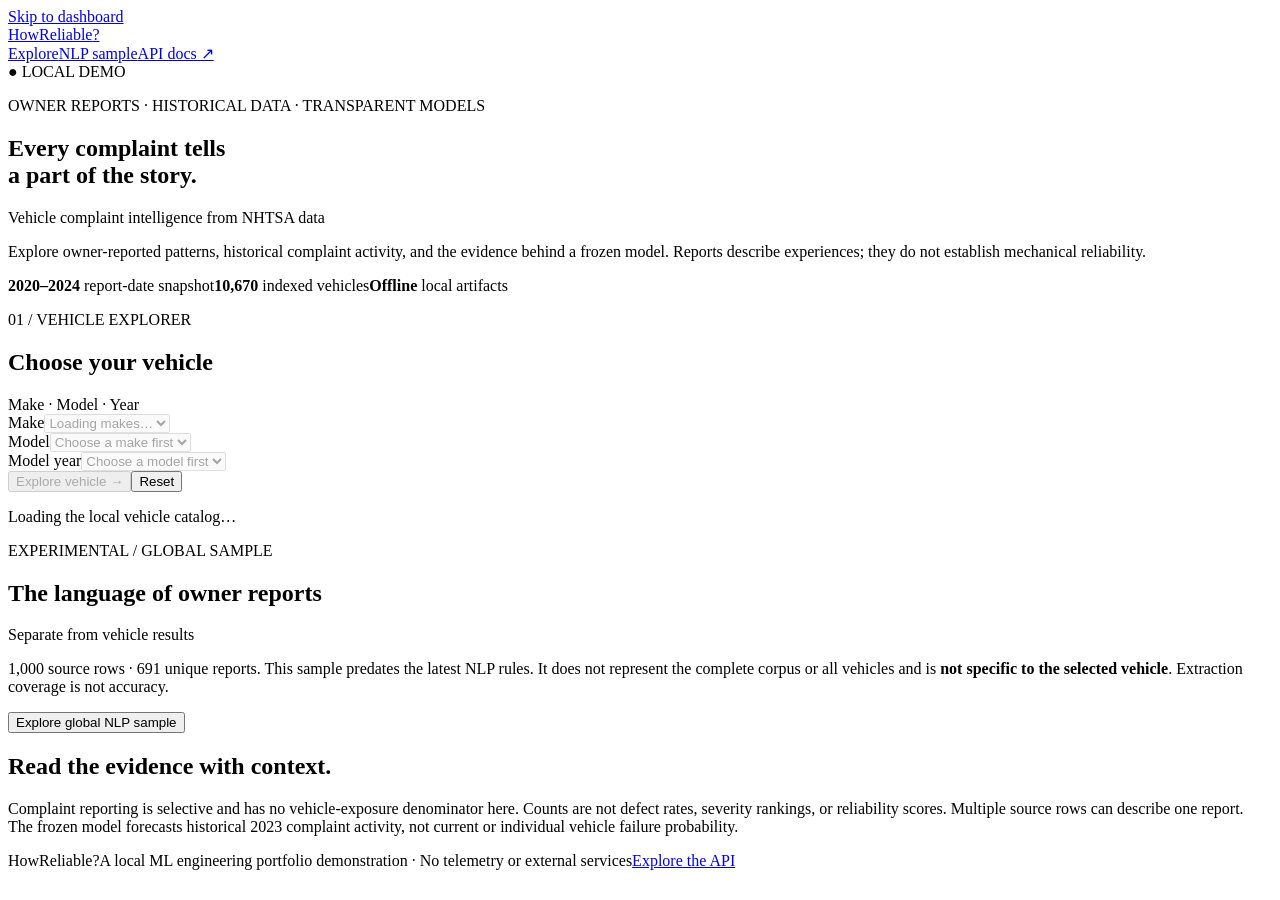
==== src/howreliable/demo/static/index.html @ 33467f68 "usable test" ====
<!doctype html>
<html lang="en">
<head>
  <meta charset="utf-8"><meta name="viewport" content="width=device-width,initial-scale=1">
  <title>HowReliable? | Vehicle complaint intelligence</title>
  <link rel="stylesheet" href="/static/demo.css"><script src="/static/demo.js" defer></script>
</head>
<body>
<a class="skip" href="#main">Skip to dashboard</a>
<header class="topbar"><a class="brand" href="/">HowReliable<span>?</span></a><nav aria-label="Main"><a href="#explore">Explore</a><a href="#nlp-panel">NLP sample</a><a href="/docs">API docs ↗</a></nav><span class="local">● LOCAL DEMO</span></header>
<main id="main">
  <section class="hero"><p class="eyebrow">OWNER REPORTS · HISTORICAL DATA · TRANSPARENT MODELS</p><h1>Every complaint tells<br>a part of the story.</h1><p class="subtitle">Vehicle complaint intelligence from NHTSA data</p><p class="intro">Explore owner-reported patterns, historical complaint activity, and the evidence behind a frozen model. Reports describe experiences; they do not establish mechanical reliability.</p><div class="facts"><span><strong>2020–2024</strong> report-date snapshot</span><span><strong>10,670</strong> indexed vehicles</span><span><strong>Offline</strong> local artifacts</span></div></section>
  <section class="panel search" id="explore" aria-labelledby="search-title"><div class="section-heading"><div><p class="eyebrow">01 / VEHICLE EXPLORER</p><h2 id="search-title">Choose your vehicle</h2></div><span class="tag">Make · Model · Year</span></div>
    <form id="vehicle-form"><div class="field"><label for="make">Make</label><select id="make" required disabled><option value="">Loading makes…</option></select></div><div class="field"><label for="model">Model</label><select id="model" required disabled><option value="">Choose a make first</option></select></div><div class="field"><label for="year">Model year</label><select id="year" required disabled><option value="">Choose a model first</option></select></div><button id="submit" type="submit" disabled>Explore vehicle →</button><button id="reset" class="secondary" type="button">Reset</button></form>
    <p id="search-status" role="status" aria-live="polite">Loading the local vehicle catalog…</p><button id="retry" class="secondary" type="button" hidden>Retry catalog</button>
  </section>
  <section id="results" hidden aria-labelledby="vehicle-title"><div class="result-heading"><div><p class="eyebrow">SELECTED VEHICLE / HISTORICAL OBSERVATIONS</p><h2 id="vehicle-title"></h2></div><span class="tag">Owner-reported complaints</span></div><div id="history" class="panel" aria-live="polite"></div><div id="prediction" class="panel" aria-live="polite"></div></section>
  <section class="panel nlp" id="nlp-panel" aria-labelledby="nlp-title"><div class="section-heading"><div><p class="eyebrow">EXPERIMENTAL / GLOBAL SAMPLE</p><h2 id="nlp-title">The language of owner reports</h2></div><span class="tag">Separate from vehicle results</span></div><p class="notice">1,000 source rows · 691 unique reports. This sample predates the latest NLP rules. It does not represent the complete corpus or all vehicles and is <strong>not specific to the selected vehicle</strong>. Extraction coverage is not accuracy.</p><button id="load-nlp" class="secondary" type="button">Explore global NLP sample</button><div id="nlp-content" aria-live="polite"></div></section>
  <aside class="limitations"><h2>Read the evidence with context.</h2><p>Complaint reporting is selective and has no vehicle-exposure denominator here. Counts are not defect rates, severity rankings, or reliability scores. Multiple source rows can describe one report. The frozen model forecasts historical 2023 complaint activity, not current or individual vehicle failure probability.</p></aside>
</main><footer><span class="brand">HowReliable?</span><span>A local ML engineering portfolio demonstration · No telemetry or external services</span><a href="/docs">Explore the API</a></footer>
</body></html>
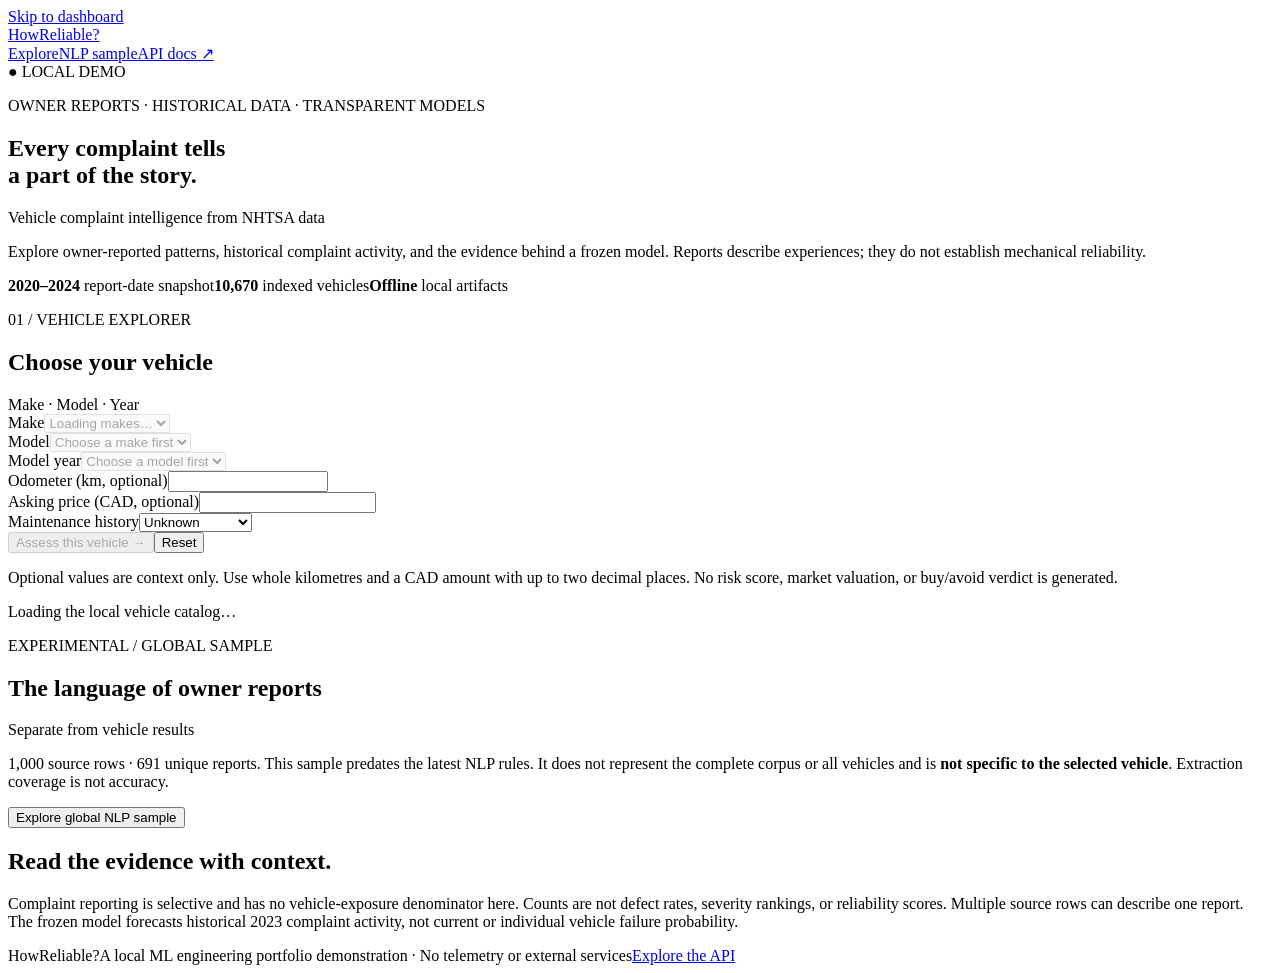
==== commit 3bc0d28f: "v1" ====
--- a/src/howreliable/demo/static/index.html
+++ b/src/howreliable/demo/static/index.html
@@ -11,10 +11,11 @@
 <main id="main">
   <section class="hero"><p class="eyebrow">OWNER REPORTS · HISTORICAL DATA · TRANSPARENT MODELS</p><h1>Every complaint tells<br>a part of the story.</h1><p class="subtitle">Vehicle complaint intelligence from NHTSA data</p><p class="intro">Explore owner-reported patterns, historical complaint activity, and the evidence behind a frozen model. Reports describe experiences; they do not establish mechanical reliability.</p><div class="facts"><span><strong>2020–2024</strong> report-date snapshot</span><span><strong>10,670</strong> indexed vehicles</span><span><strong>Offline</strong> local artifacts</span></div></section>
   <section class="panel search" id="explore" aria-labelledby="search-title"><div class="section-heading"><div><p class="eyebrow">01 / VEHICLE EXPLORER</p><h2 id="search-title">Choose your vehicle</h2></div><span class="tag">Make · Model · Year</span></div>
-    <form id="vehicle-form"><div class="field"><label for="make">Make</label><select id="make" required disabled><option value="">Loading makes…</option></select></div><div class="field"><label for="model">Model</label><select id="model" required disabled><option value="">Choose a make first</option></select></div><div class="field"><label for="year">Model year</label><select id="year" required disabled><option value="">Choose a model first</option></select></div><button id="submit" type="submit" disabled>Explore vehicle →</button><button id="reset" class="secondary" type="button">Reset</button></form>
+    <form id="vehicle-form"><div class="field"><label for="make">Make</label><select id="make" required disabled><option value="">Loading makes…</option></select></div><div class="field"><label for="model">Model</label><select id="model" required disabled><option value="">Choose a make first</option></select></div><div class="field"><label for="year">Model year</label><select id="year" required disabled><option value="">Choose a model first</option></select></div><div class="field"><label for="odometer">Odometer (km, optional)</label><input id="odometer" type="number" min="0" max="9007199254740991" step="1" inputmode="numeric" aria-describedby="context-help"></div><div class="field"><label for="price">Asking price (CAD, optional)</label><input id="price" type="text" inputmode="decimal" pattern="[0-9]+(\.[0-9]{1,2})?" aria-describedby="context-help"></div><div class="field"><label for="maintenance">Maintenance history</label><select id="maintenance"><option value="unknown">Unknown</option><option value="documented">Documented</option><option value="partial">Partial</option><option value="undocumented">Undocumented</option></select></div><button id="submit" type="submit" disabled>Assess this vehicle →</button><button id="reset" class="secondary" type="button">Reset</button></form>
+    <p id="context-help" class="muted">Optional values are context only. Use whole kilometres and a CAD amount with up to two decimal places. No risk score, market valuation, or buy/avoid verdict is generated.</p>
     <p id="search-status" role="status" aria-live="polite">Loading the local vehicle catalog…</p><button id="retry" class="secondary" type="button" hidden>Retry catalog</button>
   </section>
-  <section id="results" hidden aria-labelledby="vehicle-title"><div class="result-heading"><div><p class="eyebrow">SELECTED VEHICLE / HISTORICAL OBSERVATIONS</p><h2 id="vehicle-title"></h2></div><span class="tag">Owner-reported complaints</span></div><div id="history" class="panel" aria-live="polite"></div><div id="prediction" class="panel" aria-live="polite"></div></section>
+  <section id="results" hidden aria-labelledby="vehicle-title"><div class="result-heading"><div><p class="eyebrow">SELECTED VEHICLE / PURCHASE ASSESSMENT</p><h2 id="vehicle-title"></h2></div><span class="tag">Historical evidence, not a purchase verdict</span></div><div id="assessment" class="panel" aria-live="polite"></div><div id="history" class="panel" aria-live="polite"></div><div id="prediction" class="panel" aria-live="polite"></div></section>
   <section class="panel nlp" id="nlp-panel" aria-labelledby="nlp-title"><div class="section-heading"><div><p class="eyebrow">EXPERIMENTAL / GLOBAL SAMPLE</p><h2 id="nlp-title">The language of owner reports</h2></div><span class="tag">Separate from vehicle results</span></div><p class="notice">1,000 source rows · 691 unique reports. This sample predates the latest NLP rules. It does not represent the complete corpus or all vehicles and is <strong>not specific to the selected vehicle</strong>. Extraction coverage is not accuracy.</p><button id="load-nlp" class="secondary" type="button">Explore global NLP sample</button><div id="nlp-content" aria-live="polite"></div></section>
   <aside class="limitations"><h2>Read the evidence with context.</h2><p>Complaint reporting is selective and has no vehicle-exposure denominator here. Counts are not defect rates, severity rankings, or reliability scores. Multiple source rows can describe one report. The frozen model forecasts historical 2023 complaint activity, not current or individual vehicle failure probability.</p></aside>
 </main><footer><span class="brand">HowReliable?</span><span>A local ML engineering portfolio demonstration · No telemetry or external services</span><a href="/docs">Explore the API</a></footer>
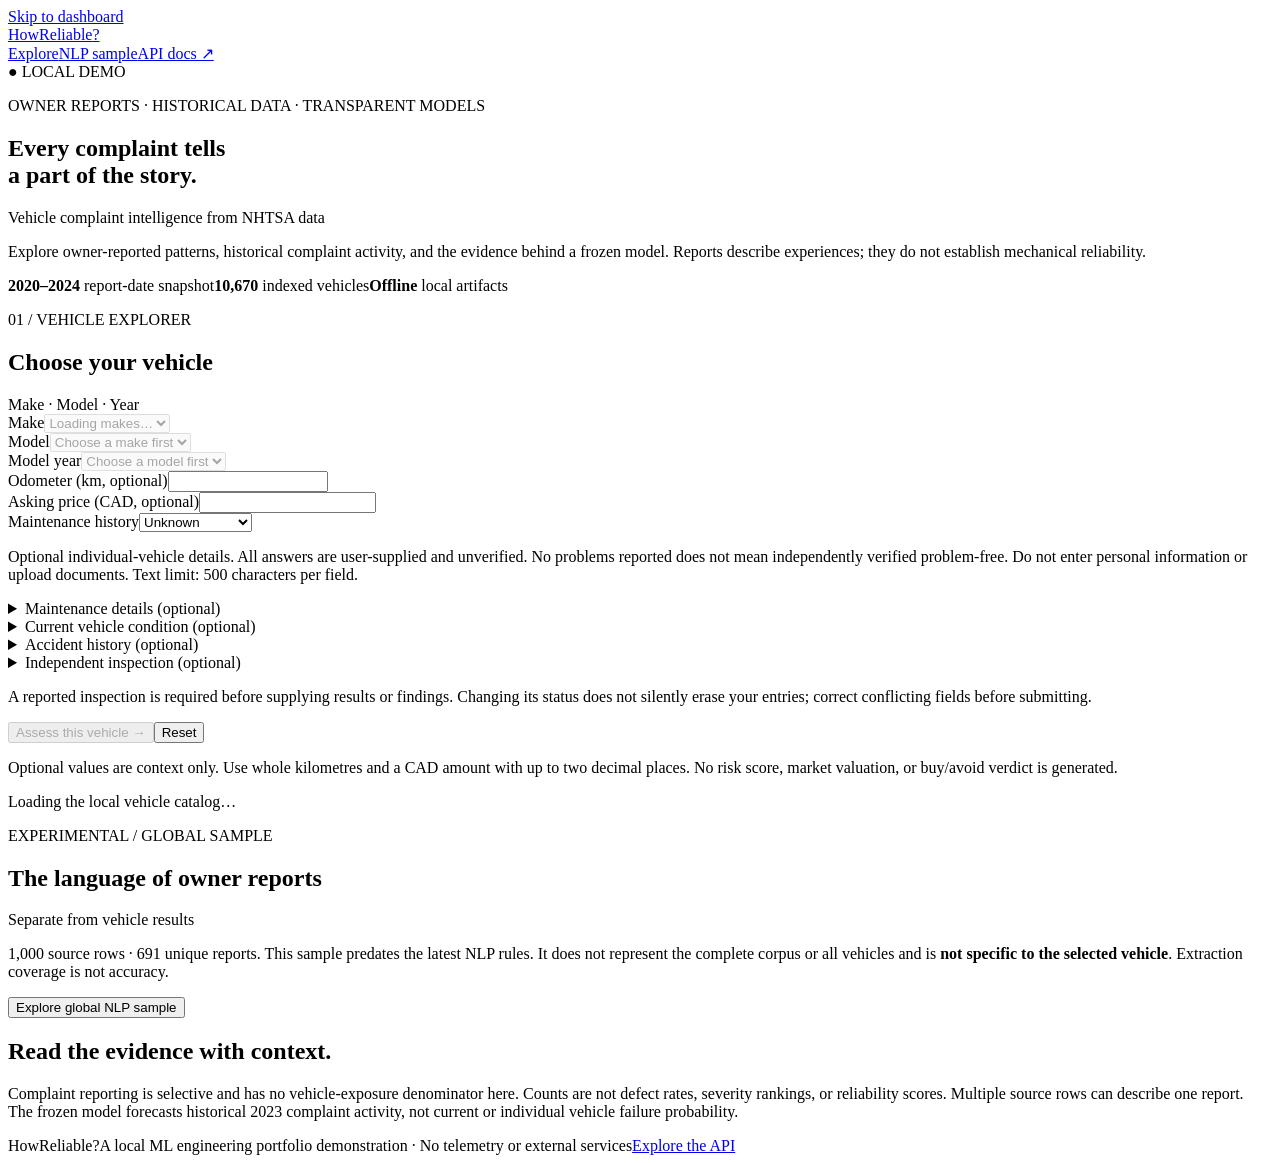
==== commit 8d13ef94: "p4" ====
--- a/src/howreliable/demo/static/index.html
+++ b/src/howreliable/demo/static/index.html
@@ -11,7 +11,7 @@
 <main id="main">
   <section class="hero"><p class="eyebrow">OWNER REPORTS · HISTORICAL DATA · TRANSPARENT MODELS</p><h1>Every complaint tells<br>a part of the story.</h1><p class="subtitle">Vehicle complaint intelligence from NHTSA data</p><p class="intro">Explore owner-reported patterns, historical complaint activity, and the evidence behind a frozen model. Reports describe experiences; they do not establish mechanical reliability.</p><div class="facts"><span><strong>2020–2024</strong> report-date snapshot</span><span><strong>10,670</strong> indexed vehicles</span><span><strong>Offline</strong> local artifacts</span></div></section>
   <section class="panel search" id="explore" aria-labelledby="search-title"><div class="section-heading"><div><p class="eyebrow">01 / VEHICLE EXPLORER</p><h2 id="search-title">Choose your vehicle</h2></div><span class="tag">Make · Model · Year</span></div>
-    <form id="vehicle-form"><div class="field"><label for="make">Make</label><select id="make" required disabled><option value="">Loading makes…</option></select></div><div class="field"><label for="model">Model</label><select id="model" required disabled><option value="">Choose a make first</option></select></div><div class="field"><label for="year">Model year</label><select id="year" required disabled><option value="">Choose a model first</option></select></div><div class="field"><label for="odometer">Odometer (km, optional)</label><input id="odometer" type="number" min="0" max="9007199254740991" step="1" inputmode="numeric" aria-describedby="context-help"></div><div class="field"><label for="price">Asking price (CAD, optional)</label><input id="price" type="text" inputmode="decimal" pattern="[0-9]+(\.[0-9]{1,2})?" aria-describedby="context-help"></div><div class="field"><label for="maintenance">Maintenance history</label><select id="maintenance"><option value="unknown">Unknown</option><option value="documented">Documented</option><option value="partial">Partial</option><option value="undocumented">Undocumented</option></select></div><button id="submit" type="submit" disabled>Assess this vehicle →</button><button id="reset" class="secondary" type="button">Reset</button></form>
+    <form id="vehicle-form"><div class="field"><label for="make">Make</label><select id="make" required disabled><option value="">Loading makes…</option></select></div><div class="field"><label for="model">Model</label><select id="model" required disabled><option value="">Choose a make first</option></select></div><div class="field"><label for="year">Model year</label><select id="year" required disabled><option value="">Choose a model first</option></select></div><div class="field"><label for="odometer">Odometer (km, optional)</label><input id="odometer" type="number" min="0" max="9007199254740991" step="1" inputmode="numeric" aria-describedby="context-help"></div><div class="field"><label for="price">Asking price (CAD, optional)</label><input id="price" type="text" inputmode="decimal" pattern="[0-9]+(\.[0-9]{1,2})?" aria-describedby="context-help"></div><div class="field"><label for="maintenance">Maintenance history</label><select id="maintenance"><option value="unknown">Unknown</option><option value="documented">Documented</option><option value="partial">Partial</option><option value="undocumented">Undocumented</option></select></div><div class="optional-context"><p id="individual-help" class="muted">Optional individual-vehicle details. All answers are user-supplied and unverified. No problems reported does not mean independently verified problem-free. Do not enter personal information or upload documents. Text limit: 500 characters per field.</p><details><summary>Maintenance details (optional)</summary><fieldset class="context-grid"><legend>Maintenance details</legend><div class="field"><label for="outstanding_maintenance">Known outstanding maintenance</label><select id="outstanding_maintenance" data-context aria-describedby="individual-help"><option value="unknown">Unknown</option><option value="yes">Yes ? reported</option><option value="no">No ? reported</option></select></div><div class="field"><label for="major_repairs">Major repairs or replacements</label><textarea id="major_repairs" data-context maxlength="500" rows="2" aria-describedby="individual-help"></textarea></div><div class="field"><label for="maintenance_notes">Maintenance notes</label><textarea id="maintenance_notes" data-context maxlength="500" rows="2" aria-describedby="individual-help"></textarea></div></fieldset></details><details><summary>Current vehicle condition (optional)</summary><fieldset class="context-grid"><legend>Current vehicle condition</legend><div class="field"><label for="mechanical_problems">Known mechanical problems</label><select id="mechanical_problems" data-context aria-describedby="individual-help"><option value="unknown">Unknown</option><option value="yes">Yes ? reported</option><option value="no">No ? reported</option></select></div><div class="field"><label for="warning_lights">Dashboard warning lights</label><select id="warning_lights" data-context aria-describedby="individual-help"><option value="unknown">Unknown</option><option value="yes">Yes ? reported</option><option value="no">No ? reported</option></select></div><div class="field"><label for="drivability_problems">Drivability problems</label><select id="drivability_problems" data-context aria-describedby="individual-help"><option value="unknown">Unknown</option><option value="yes">Yes ? reported</option><option value="no">No ? reported</option></select></div><div class="field"><label for="problem_description">Known problem description</label><textarea id="problem_description" data-context maxlength="500" rows="2" aria-describedby="individual-help"></textarea></div></fieldset></details><details><summary>Accident history (optional)</summary><fieldset class="context-grid"><legend>Accident history</legend><div class="field"><label for="accident_history">Known accident history</label><select id="accident_history" data-context aria-describedby="individual-help"><option value="unknown">Unknown</option><option value="yes">Yes ? reported</option><option value="no">No ? reported</option></select></div><div class="field"><label for="accident_documentation">Accident-history evidence</label><select id="accident_documentation" data-context aria-describedby="individual-help"><option value="unknown">Unknown</option><option value="documented">Documented ? not verified here</option><option value="seller_reported">Seller-reported</option></select></div><div class="field"><label for="accident_description">Reported damage or repairs</label><textarea id="accident_description" data-context maxlength="500" rows="2" aria-describedby="individual-help"></textarea></div></fieldset></details><details><summary>Independent inspection (optional)</summary><fieldset class="context-grid"><legend>Independent inspection</legend><div class="field"><label for="inspection_status">Inspection status</label><select id="inspection_status" data-context aria-describedby="individual-help"><option value="unknown">Unknown</option><option value="not_performed">Not performed</option><option value="performed">Performed ? reported</option></select></div><div class="field"><label for="inspection_result">Inspection result</label><select id="inspection_result" data-context aria-describedby="individual-help"><option value="unavailable">Unavailable</option><option value="no_issues_reported">No issues reported</option><option value="issues_found">Issues found</option><option value="inconclusive">Inconclusive</option></select></div><div class="field"><label for="unresolved_inspection_issues">Unresolved inspection issues</label><select id="unresolved_inspection_issues" data-context aria-describedby="individual-help"><option value="unknown">Unknown</option><option value="yes">Yes ? reported</option><option value="no">No ? reported</option></select></div><div class="field"><label for="inspection_summary">Inspection findings summary</label><textarea id="inspection_summary" data-context maxlength="500" rows="2" aria-describedby="individual-help"></textarea></div></fieldset></details><p id="inspection-help" class="muted">A reported inspection is required before supplying results or findings. Changing its status does not silently erase your entries; correct conflicting fields before submitting.</p></div><button id="submit" type="submit" disabled>Assess this vehicle →</button><button id="reset" class="secondary" type="button">Reset</button></form>
     <p id="context-help" class="muted">Optional values are context only. Use whole kilometres and a CAD amount with up to two decimal places. No risk score, market valuation, or buy/avoid verdict is generated.</p>
     <p id="search-status" role="status" aria-live="polite">Loading the local vehicle catalog…</p><button id="retry" class="secondary" type="button" hidden>Retry catalog</button>
   </section>
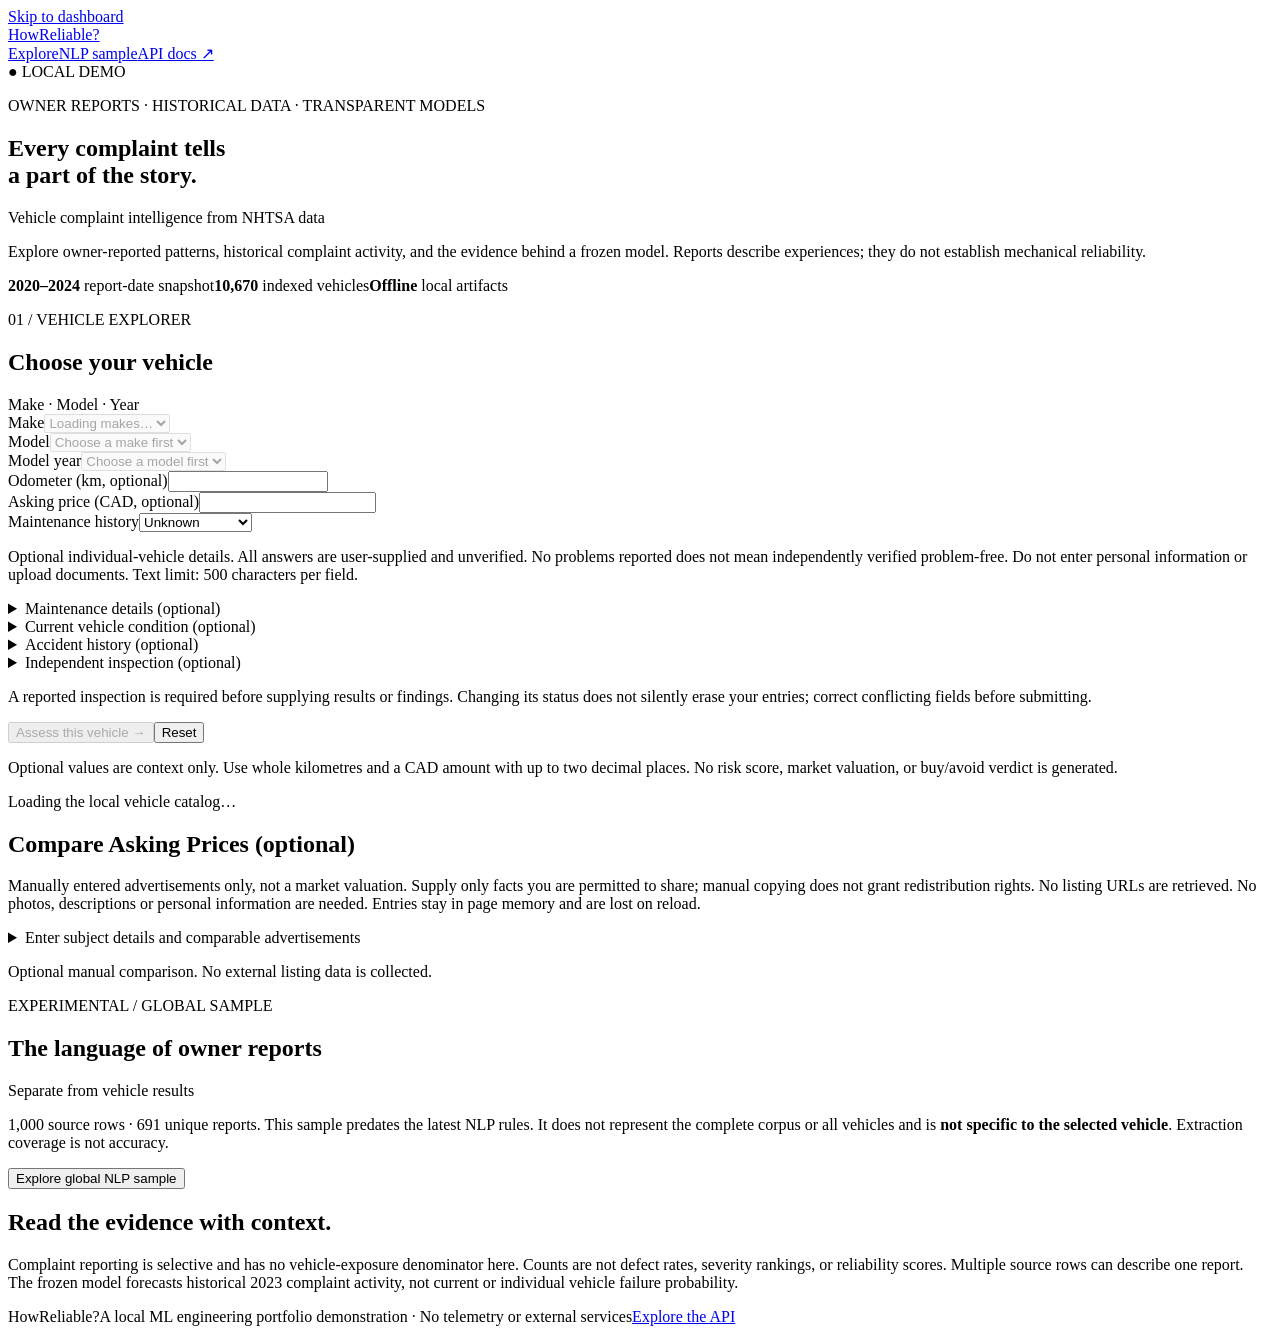
==== commit ed04e702: "5e" ====
--- a/src/howreliable/demo/static/index.html
+++ b/src/howreliable/demo/static/index.html
@@ -3,7 +3,7 @@
 <head>
   <meta charset="utf-8"><meta name="viewport" content="width=device-width,initial-scale=1">
   <title>HowReliable? | Vehicle complaint intelligence</title>
-  <link rel="stylesheet" href="/static/demo.css"><script src="/static/demo.js" defer></script>
+  <link rel="stylesheet" href="/static/demo.css"><script src="/static/demo.js" defer></script><script src="/static/pricing.js" defer></script>
 </head>
 <body>
 <a class="skip" href="#main">Skip to dashboard</a>
@@ -16,6 +16,24 @@
     <p id="search-status" role="status" aria-live="polite">Loading the local vehicle catalog…</p><button id="retry" class="secondary" type="button" hidden>Retry catalog</button>
   </section>
   <section id="results" hidden aria-labelledby="vehicle-title"><div class="result-heading"><div><p class="eyebrow">SELECTED VEHICLE / PURCHASE ASSESSMENT</p><h2 id="vehicle-title"></h2></div><span class="tag">Historical evidence, not a purchase verdict</span></div><div id="assessment" class="panel" aria-live="polite"></div><div id="history" class="panel" aria-live="polite"></div><div id="prediction" class="panel" aria-live="polite"></div></section>
+  <section class="panel" id="pricing-panel" aria-labelledby="pricing-title">
+    <h2 id="pricing-title">Compare Asking Prices (optional)</h2>
+    <p id="pricing-help" class="notice">Manually entered advertisements only, not a market valuation. Supply only facts you are permitted to share; manual copying does not grant redistribution rights. No listing URLs are retrieved. No photos, descriptions or personal information are needed. Entries stay in page memory and are lost on reload.</p>
+    <details><summary>Enter subject details and comparable advertisements</summary>
+      <p>Reuses make, model, year, asking price and odometer from the vehicle form above. Configuration and location below are pricing context only; unknown values are not inferred. Price positioning is separate from purchase readiness.</p>
+      <form id="pricing-form" autocomplete="off">
+        <div class="field"><label for="pricing-date">Comparison date</label><input id="pricing-date" type="date" required aria-describedby="pricing-help"></div>
+        <div id="pricing-subject-fields"></div>
+        <h3>Comparable advertisements (up to 10)</h3><p class="muted">Unknown details may produce contextual or excluded entries. Permission is not assumed. For a primary comparison, identify whether the entry is the subject vehicle and supply known configuration, province, condition, seller and tax/fee details.</p>
+        <div id="pricing-entries"></div>
+        <button id="pricing-add" type="button" class="secondary">Add comparable (copy selected make/model/year)</button>
+        <button id="pricing-submit" type="submit">Compare asking prices</button>
+        <button id="pricing-clear" type="button" class="secondary">Clear pricing entries</button>
+      </form>
+    </details>
+    <p id="pricing-status" role="status" aria-live="polite">Optional manual comparison. No external listing data is collected.</p>
+    <div id="pricing-results" hidden aria-live="polite"></div>
+  </section>
   <section class="panel nlp" id="nlp-panel" aria-labelledby="nlp-title"><div class="section-heading"><div><p class="eyebrow">EXPERIMENTAL / GLOBAL SAMPLE</p><h2 id="nlp-title">The language of owner reports</h2></div><span class="tag">Separate from vehicle results</span></div><p class="notice">1,000 source rows · 691 unique reports. This sample predates the latest NLP rules. It does not represent the complete corpus or all vehicles and is <strong>not specific to the selected vehicle</strong>. Extraction coverage is not accuracy.</p><button id="load-nlp" class="secondary" type="button">Explore global NLP sample</button><div id="nlp-content" aria-live="polite"></div></section>
   <aside class="limitations"><h2>Read the evidence with context.</h2><p>Complaint reporting is selective and has no vehicle-exposure denominator here. Counts are not defect rates, severity rankings, or reliability scores. Multiple source rows can describe one report. The frozen model forecasts historical 2023 complaint activity, not current or individual vehicle failure probability.</p></aside>
 </main><footer><span class="brand">HowReliable?</span><span>A local ML engineering portfolio demonstration · No telemetry or external services</span><a href="/docs">Explore the API</a></footer>
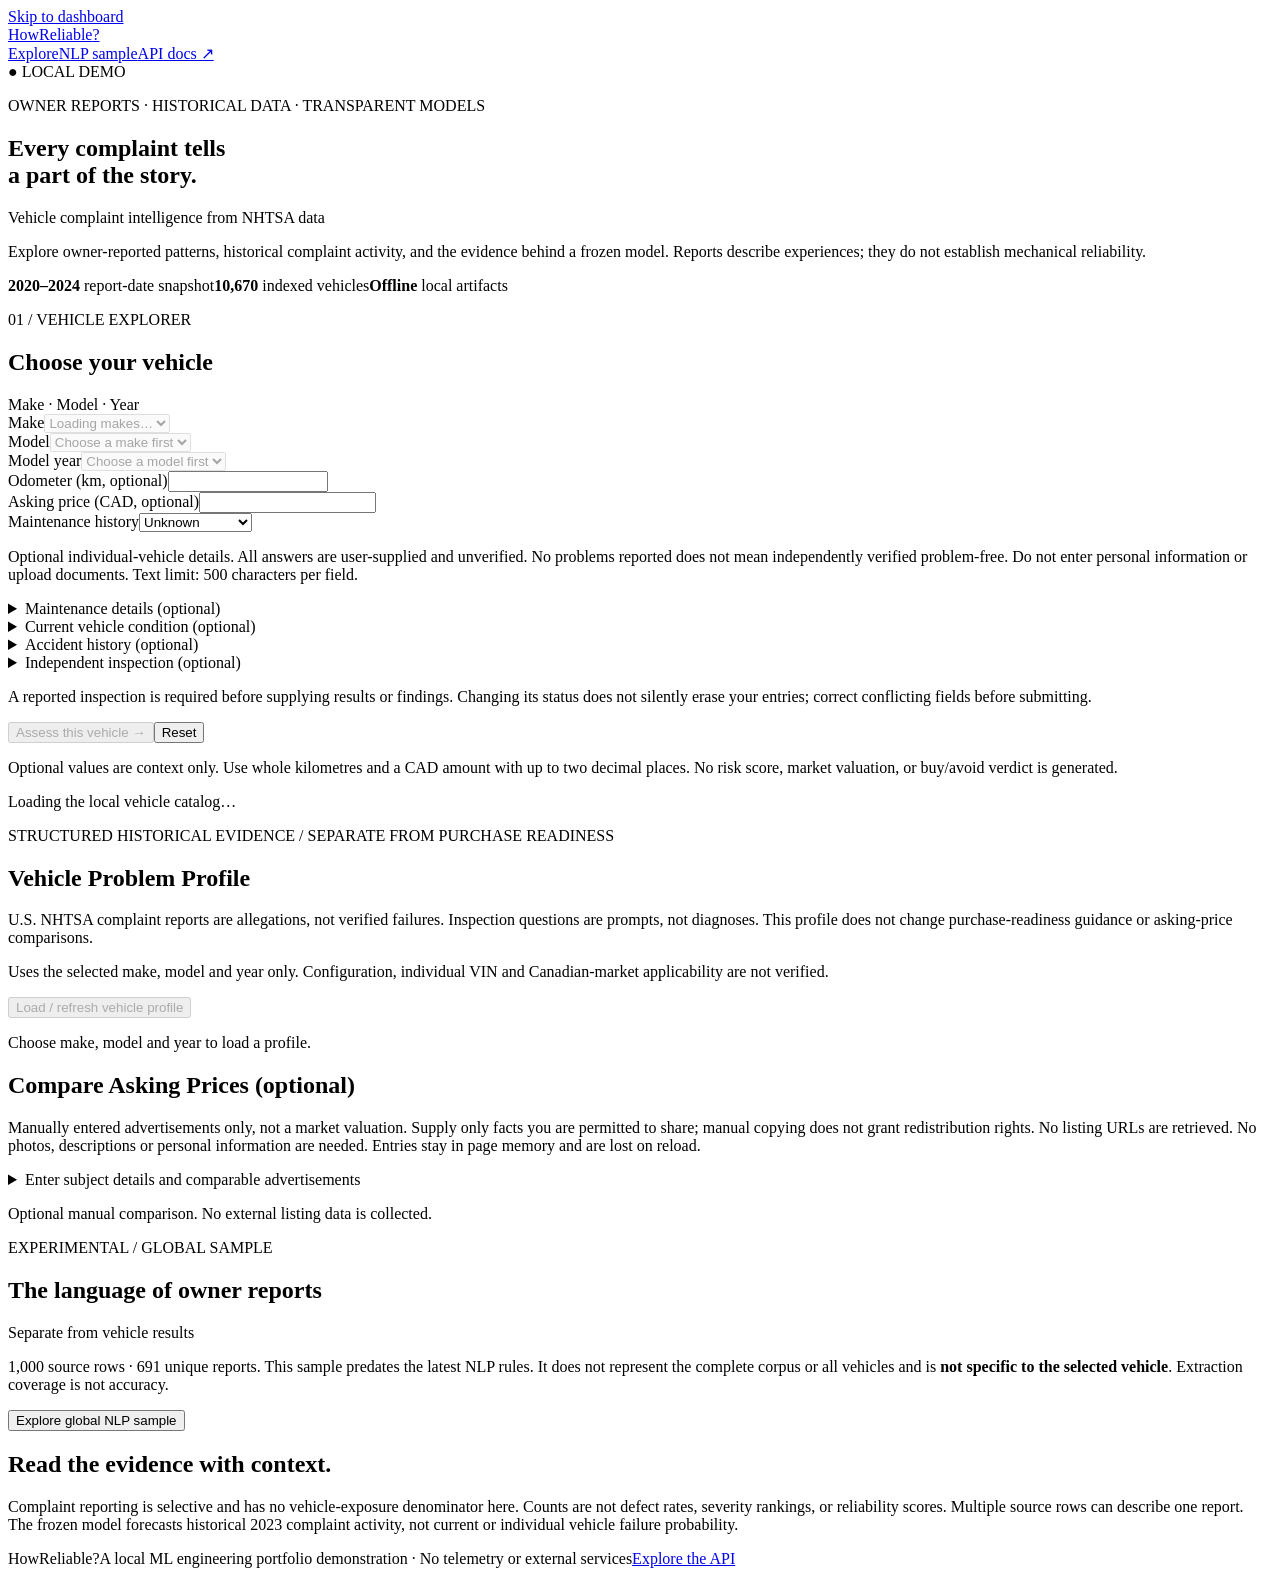
==== commit d3ff0bae: "6e" ====
--- a/src/howreliable/demo/static/index.html
+++ b/src/howreliable/demo/static/index.html
@@ -3,7 +3,7 @@
 <head>
   <meta charset="utf-8"><meta name="viewport" content="width=device-width,initial-scale=1">
   <title>HowReliable? | Vehicle complaint intelligence</title>
-  <link rel="stylesheet" href="/static/demo.css"><script src="/static/demo.js" defer></script><script src="/static/pricing.js" defer></script>
+  <link rel="stylesheet" href="/static/demo.css"><script src="/static/demo.js" defer></script><script src="/static/pricing.js" defer></script><script src="/static/profile.js" defer></script>
 </head>
 <body>
 <a class="skip" href="#main">Skip to dashboard</a>
@@ -16,6 +16,15 @@
     <p id="search-status" role="status" aria-live="polite">Loading the local vehicle catalog…</p><button id="retry" class="secondary" type="button" hidden>Retry catalog</button>
   </section>
   <section id="results" hidden aria-labelledby="vehicle-title"><div class="result-heading"><div><p class="eyebrow">SELECTED VEHICLE / PURCHASE ASSESSMENT</p><h2 id="vehicle-title"></h2></div><span class="tag">Historical evidence, not a purchase verdict</span></div><div id="assessment" class="panel" aria-live="polite"></div><div id="history" class="panel" aria-live="polite"></div><div id="prediction" class="panel" aria-live="polite"></div></section>
+  <section class="panel" id="profile-panel" aria-labelledby="profile-title">
+    <p class="eyebrow">STRUCTURED HISTORICAL EVIDENCE / SEPARATE FROM PURCHASE READINESS</p>
+    <h2 id="profile-title">Vehicle Problem Profile</h2>
+    <p class="notice">U.S. NHTSA complaint reports are allegations, not verified failures. Inspection questions are prompts, not diagnoses. This profile does not change purchase-readiness guidance or asking-price comparisons.</p>
+    <p class="muted">Uses the selected make, model and year only. Configuration, individual VIN and Canadian-market applicability are not verified.</p>
+    <button id="profile-load" type="button" class="secondary" disabled aria-controls="profile-results" aria-describedby="profile-status">Load / refresh vehicle profile</button>
+    <p id="profile-status" role="status" aria-live="polite" aria-atomic="true">Choose make, model and year to load a profile.</p>
+    <div id="profile-results" hidden></div>
+  </section>
   <section class="panel" id="pricing-panel" aria-labelledby="pricing-title">
     <h2 id="pricing-title">Compare Asking Prices (optional)</h2>
     <p id="pricing-help" class="notice">Manually entered advertisements only, not a market valuation. Supply only facts you are permitted to share; manual copying does not grant redistribution rights. No listing URLs are retrieved. No photos, descriptions or personal information are needed. Entries stay in page memory and are lost on reload.</p>
